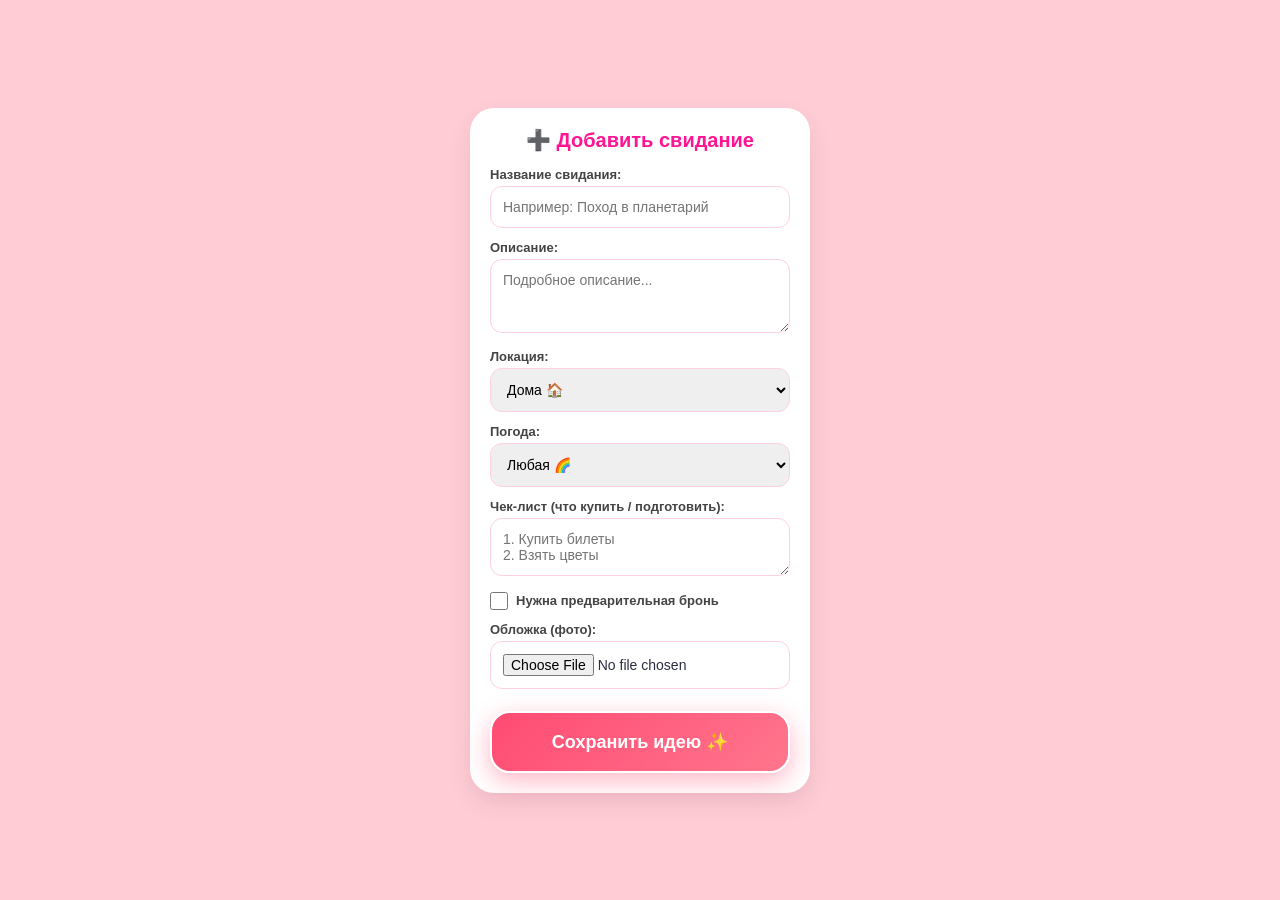
==== templates/admin.html @ 83bc5796 "all bot" ====
<!DOCTYPE html>
<html lang="ru">
<head>
  <meta charset="UTF-8">
  <meta name="viewport" content="width=device-width, initial-scale=1.0">
  <title>Панель Парня</title>
  <link rel="stylesheet" href="/static/css/style.css">
  <style>
    body {
      overflow-y: auto !important;
      padding: 20px 10px;
    }
  </style>
</head>
<body>
  <div class="form-card">
    <h2 style="font-size: 20px; font-weight: 800; color: #ff1493; margin-bottom: 15px; text-align: center;">➕ Добавить свидание</h2>
    <form id="adminForm" onsubmit="saveIdea(event)">
      <div class="form-group">
        <label>Название свидания:</label>
        <input type="text" id="title" class="form-control" required placeholder="Например: Поход в планетарий">
      </div>

      <div class="form-group">
        <label>Описание:</label>
        <textarea id="description" class="form-control" rows="3" required placeholder="Подробное описание..."></textarea>
      </div>

      <div class="form-group">
        <label>Локация:</label>
        <select id="location_type" class="form-control">
          <option value="home">Дома 🏠</option>
          <option value="outside">Вне дома 🌆</option>
        </select>
      </div>

      <div class="form-group">
        <label>Погода:</label>
        <select id="weather_type" class="form-control">
          <option value="any">Любая 🌈</option>
          <option value="sunny">Солнечно ☀️</option>
          <option value="indoor">В помещении 🏢</option>
        </select>
      </div>

      <div class="form-group">
        <label>Чек-лист (что купить / подготовить):</label>
        <textarea id="requirements_text" class="form-control" rows="2" placeholder="1. Купить билеты&#10;2. Взять цветы"></textarea>
      </div>

      <div class="form-group" style="display: flex; align-items: center; gap: 8px;">
        <input type="checkbox" id="requires_booking" style="width: 18px; height: 18px;">
        <label for="requires_booking" style="margin: 0;">Нужна предварительная бронь</label>
      </div>

      <div class="form-group">
        <label>Обложка (фото):</label>
        <input type="file" id="photo" accept="image/*" class="form-control">
      </div>

      <button type="submit" class="main-button" style="width: 100%; margin-top: 10px;">
        Сохранить идею ✨
      </button>
    </form>
  </div>

  <script>
    async function saveIdea(e) {
      e.preventDefault();
      const formData = new FormData();
      formData.append('title', document.getElementById('title').value);
      formData.append('description', document.getElementById('description').value);
      formData.append('location_type', document.getElementById('location_type').value);
      formData.append('weather_type', document.getElementById('weather_type').value);
      formData.append('requirements_text', document.getElementById('requirements_text').value);
      formData.append('requires_booking', document.getElementById('requires_booking').checked);

      const photo = document.getElementById('photo').files[0];
      if (photo) formData.append('photo', photo);

      const res = await fetch('/api/admin/ideas', { method: 'POST', body: formData });
      if (res.ok) {
        alert("Идея успешно добавлена!");
        location.reload();
      }
    }
  </script>
</body>
</html>
---- static/css/style.css ----
:root {
  --primary-pink: #ff4b72;
  --primary-gradient: linear-gradient(135deg, #ff4b72, #ff758c);
  --text-dark: #2b2d42;
}

* {
  box-sizing: border-box;
  margin: 0;
  padding: 0;
  font-family: -apple-system, BlinkMacSystemFont, "Segoe UI", Roboto, Helvetica, Arial, sans-serif;
  user-select: none;
}

body {
  background-color: #ffccd5;
  color: var(--text-dark);
  min-height: 100vh;
  display: flex;
  justify-content: center;
  align-items: center;
  overflow: hidden;
  position: relative;
}

/* Telegram-style фоновый паттерн */
.tg-bg-pattern {
  position: absolute;
  top: 0;
  left: 0;
  width: 100%;
  height: 100%;
  display: grid;
  grid-template-columns: repeat(4, 1fr);
  gap: 30px;
  padding: 20px;
  opacity: 0.25;
  pointer-events: none;
  z-index: 0;
}

.tg-bg-pattern span {
  font-size: 28px;
  display: flex;
  justify-content: center;
  align-items: center;
  animation: floatIcon 4s ease-in-out infinite alternate;
}

.tg-bg-pattern span:nth-child(even) {
  animation-duration: 3s;
  animation-delay: 0.5s;
}

@keyframes floatIcon {
  0% { transform: translateY(0) rotate(-5deg); }
  100% { transform: translateY(-12px) rotate(5deg); }
}

/* Экраны */
.screen {
  width: 100%;
  max-width: 400px;
  min-height: 100vh;
  padding: 20px 16px;
  display: flex;
  flex-direction: column;
  justify-content: center;
  align-items: center;
  text-align: center;
  cursor: pointer;
  z-index: 1;
}

.screen.hidden {
  display: none !important;
}

.screen.active {
  display: flex !important;
}

/* Сцена для движущихся элементов */
.animation-stage {
  position: relative;
  width: 100%;
  height: 160px;
  display: flex;
  align-items: center;
  justify-content: center;
}

/* 1-Й ЭЛЕМЕНТ: Текст, останавливается строго по центру */
.text-bubble {
  position: absolute;
  left: 50%;
  top: 50%;
  transform: translate(-50%, -50%);
  background: #ffffff;
  border: 3px solid #ff4b72;
  padding: 18px 28px;
  border-radius: 24px;
  font-size: 26px;
  font-weight: 800;
  color: var(--text-dark);
  box-shadow: 0 10px 25px rgba(255, 75, 114, 0.25);
  white-space: nowrap;
}

.text-bubble.highlight {
  color: var(--primary-pink);
  font-size: 30px;
}

.text-bubble.multiline {
  white-space: normal;
  line-height: 1.3;
  font-size: 22px;
  width: 90%;
  max-width: 320px;
}

/* Кнопки на 4 шаге */
.final-buttons {
  display: flex;
  flex-direction: column;
  gap: 14px;
  width: 100%;
  max-width: 320px;
  margin-top: 30px;
}

.main-button {
  background: var(--primary-gradient);
  color: #ffffff;
  border: 2px solid #ffffff;
  border-radius: 20px;
  padding: 18px;
  font-size: 18px;
  font-weight: 800;
  cursor: pointer;
  box-shadow: 0 8px 25px rgba(255, 75, 114, 0.4);
}

.main-button:active {
  transform: scale(0.96);
}

.reject-button {
  background: rgba(255, 255, 255, 0.6);
  color: #666666;
  border: none;
  border-radius: 12px;
  padding: 10px 12px;
  font-size: 12px;
  cursor: pointer;
}

/* Экран отказа */
.reject-container {
  display: flex;
  flex-direction: column;
  align-items: center;
}

.reject-title {
  color: #d90429;
  font-size: 32px;
  font-weight: 900;
  margin-bottom: 8px;
}

.reject-text {
  color: #4a4a4a;
  font-size: 16px;
  font-weight: 600;
}

/* Экран категорий */
.button-group {
  display: flex;
  flex-direction: column;
  gap: 14px;
  width: 100%;
  max-width: 320px;
  margin-top: 25px;
}

.filter-btn {
  background: #ffffff;
  color: var(--text-dark);
  border: 2px solid #ffccd5;
  border-radius: 18px;
  padding: 18px;
  font-size: 16px;
  font-weight: 600;
  cursor: pointer;
  transition: transform 0.2s, background-color 0.2s;
}

.filter-btn:active {
  transform: scale(0.97);
  background-color: #ffe6ed;
}

/* Свайпер и карточки */
.swiper {
  width: 100%;
  max-width: 340px;
  height: 480px;
  padding-bottom: 20px;
}

.swiper-slide {
  background: #ffffff;
  border-radius: 24px;
  padding: 16px;
  display: flex;
  flex-direction: column;
  justify-content: space-between;
  box-shadow: 0 12px 30px rgba(255, 75, 114, 0.15);
  border: 2px solid #ffe6ed;
}

.card-img {
  width: 100%;
  height: 200px;
  object-fit: cover;
  border-radius: 16px;
}

.card-title {
  font-size: 20px;
  font-weight: 800;
  color: var(--primary-pink);
  margin-top: 10px;
  text-align: left;
}

.card-desc {
  font-size: 14px;
  color: #555;
  text-align: left;
  margin: 6px 0;
  flex-grow: 1;
  overflow-y: auto;
}

.card-info {
  background: #fff0f3;
  border-radius: 12px;
  padding: 10px;
  font-size: 12px;
  text-align: left;
  margin-bottom: 12px;
}

.card-info-item {
  display: flex;
  align-items: center;
  gap: 6px;
  margin-bottom: 4px;
}

/* Формы */
.form-card {
  background: #ffffff;
  border-radius: 24px;
  padding: 20px;
  width: 100%;
  max-width: 340px;
  box-shadow: 0 10px 25px rgba(0,0,0,0.08);
  text-align: left;
}

.form-group {
  margin-bottom: 12px;
}

.form-group label {
  display: block;
  font-size: 13px;
  font-weight: 600;
  margin-bottom: 4px;
  color: #444;
}

.form-control {
  width: 100%;
  padding: 12px;
  border: 1.5px solid #ffd1dc;
  border-radius: 12px;
  font-size: 14px;
  outline: none;
}

.form-control:focus {
  border-color: var(--primary-pink);
}
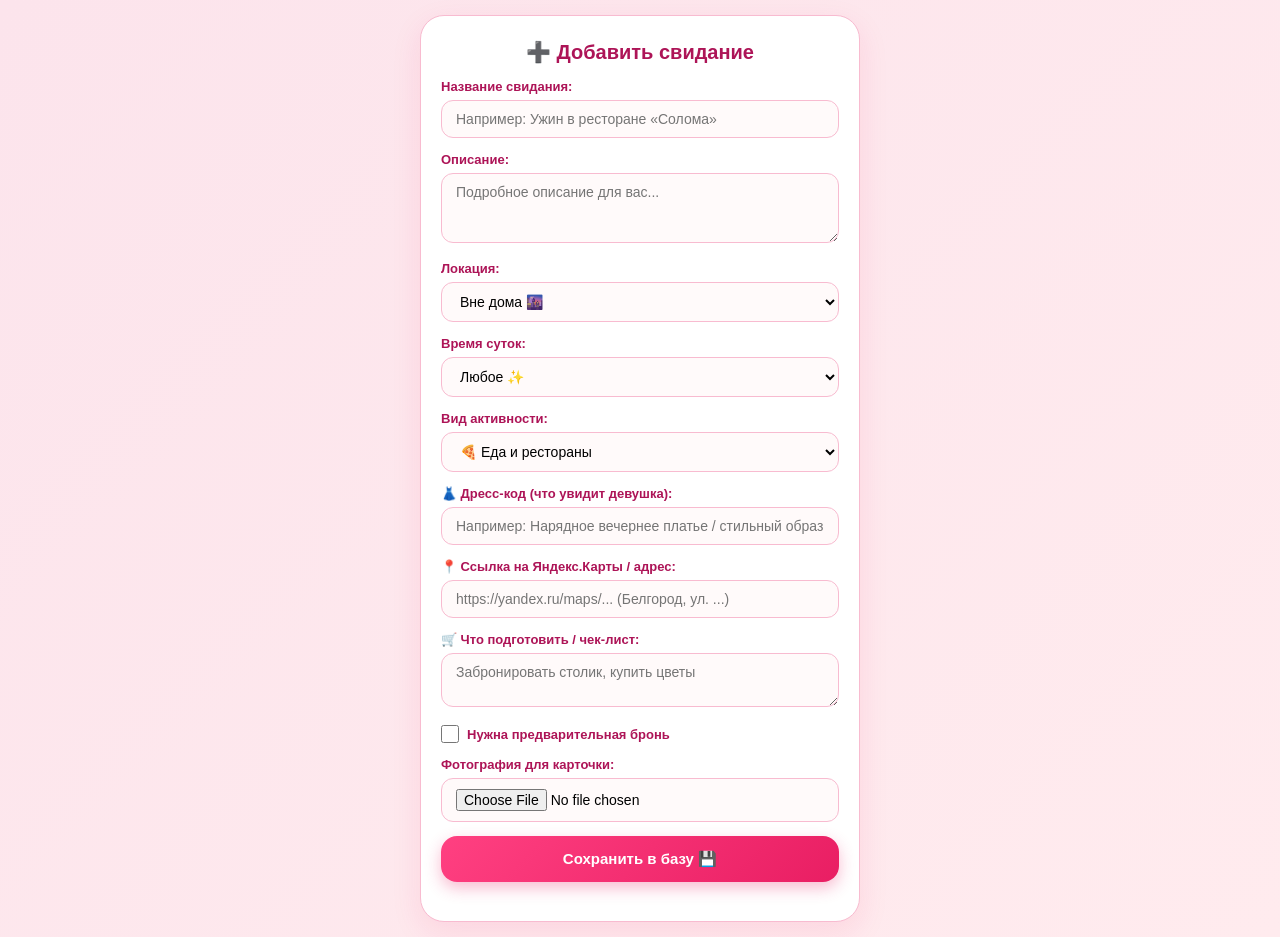
==== commit af943620: "revork all" ====
--- a/templates/admin.html
+++ b/templates/admin.html
@@ -3,85 +3,114 @@
 <head>
   <meta charset="UTF-8">
   <meta name="viewport" content="width=device-width, initial-scale=1.0">
-  <title>Панель Парня</title>
+  <title>Панель Парня — Добавление свиданий</title>
   <link rel="stylesheet" href="/static/css/style.css">
-  <style>
-    body {
-      overflow-y: auto !important;
-      padding: 20px 10px;
-    }
-  </style>
 </head>
 <body>
   <div class="form-card">
-    <h2 style="font-size: 20px; font-weight: 800; color: #ff1493; margin-bottom: 15px; text-align: center;">➕ Добавить свидание</h2>
+    <h2 style="font-size: 20px; font-weight: 800; color: #ad1457; margin-bottom: 15px; text-align: center;">➕ Добавить свидание</h2>
     <form id="adminForm" onsubmit="saveIdea(event)">
       <div class="form-group">
         <label>Название свидания:</label>
-        <input type="text" id="title" class="form-control" required placeholder="Например: Поход в планетарий">
+        <input type="text" id="title" class="form-control" required placeholder="Например: Ужин в ресторане «Солома»">
       </div>
 
       <div class="form-group">
         <label>Описание:</label>
-        <textarea id="description" class="form-control" rows="3" required placeholder="Подробное описание..."></textarea>
+        <textarea id="description" class="form-control" rows="3" required placeholder="Подробное описание для вас..."></textarea>
       </div>
 
       <div class="form-group">
         <label>Локация:</label>
         <select id="location_type" class="form-control">
+          <option value="outside">Вне дома 🌆</option>
           <option value="home">Дома 🏠</option>
-          <option value="outside">Вне дома 🌆</option>
         </select>
       </div>
 
       <div class="form-group">
-        <label>Погода:</label>
-        <select id="weather_type" class="form-control">
-          <option value="any">Любая 🌈</option>
-          <option value="sunny">Солнечно ☀️</option>
-          <option value="indoor">В помещении 🏢</option>
+        <label>Время суток:</label>
+        <select id="time_type" class="form-control">
+          <option value="any">Любое ✨</option>
+          <option value="night">Вечер 🌙</option>
+          <option value="day">День ☀️</option>
         </select>
       </div>
 
       <div class="form-group">
-        <label>Чек-лист (что купить / подготовить):</label>
-        <textarea id="requirements_text" class="form-control" rows="2" placeholder="1. Купить билеты&#10;2. Взять цветы"></textarea>
+        <label>Вид активности:</label>
+        <select id="activity_type" class="form-control">
+          <option value="food">🍕 Еда и рестораны</option>
+          <option value="relax">🛋️ Уют и релакс</option>
+          <option value="active">🏃 Движ и спорт</option>
+        </select>
+      </div>
+
+      <div class="form-group">
+        <label>👗 Дресс-код (что увидит девушка):</label>
+        <input type="text" id="dress_code" class="form-control" placeholder="Например: Нарядное вечернее платье / стильный образ ✨">
+      </div>
+
+      <div class="form-group">
+        <label>📍 Ссылка на Яндекс.Карты / адрес:</label>
+        <input type="text" id="place_link" class="form-control" placeholder="https://yandex.ru/maps/... (Белгород, ул. ...)">
+      </div>
+
+      <div class="form-group">
+        <label>🛒 Что подготовить / чек-лист:</label>
+        <textarea id="requirements_text" class="form-control" rows="2" placeholder="Забронировать столик, купить цветы"></textarea>
       </div>
 
       <div class="form-group" style="display: flex; align-items: center; gap: 8px;">
-        <input type="checkbox" id="requires_booking" style="width: 18px; height: 18px;">
-        <label for="requires_booking" style="margin: 0;">Нужна предварительная бронь</label>
+        <input type="checkbox" id="requires_booking" style="width: 18px; height: 18px; accent-color: #e91e63;">
+        <label for="requires_booking" style="margin: 0; cursor: pointer;">Нужна предварительная бронь</label>
       </div>
 
       <div class="form-group">
-        <label>Обложка (фото):</label>
-        <input type="file" id="photo" accept="image/*" class="form-control">
+        <label>Фотография для карточки:</label>
+        <input type="file" id="photo" class="form-control" accept="image/*">
       </div>
 
-      <button type="submit" class="main-button" style="width: 100%; margin-top: 10px;">
-        Сохранить идею ✨
-      </button>
+      <button type="submit" class="btn btn-primary" style="margin-top: 10px;">Сохранить в базу 💾</button>
     </form>
+    <div id="statusMsg" style="text-align: center; margin-top: 15px; font-weight: bold;"></div>
   </div>
 
   <script>
     async function saveIdea(e) {
       e.preventDefault();
+      const status = document.getElementById('statusMsg');
+      status.textContent = 'Сохраняем...';
+      status.style.color = '#333';
+
       const formData = new FormData();
       formData.append('title', document.getElementById('title').value);
       formData.append('description', document.getElementById('description').value);
       formData.append('location_type', document.getElementById('location_type').value);
-      formData.append('weather_type', document.getElementById('weather_type').value);
+      formData.append('time_type', document.getElementById('time_type').value);
+      formData.append('activity_type', document.getElementById('activity_type').value);
+      formData.append('dress_code', document.getElementById('dress_code').value);
+      formData.append('place_link', document.getElementById('place_link').value);
       formData.append('requirements_text', document.getElementById('requirements_text').value);
       formData.append('requires_booking', document.getElementById('requires_booking').checked);
 
-      const photo = document.getElementById('photo').files[0];
-      if (photo) formData.append('photo', photo);
+      const photoInput = document.getElementById('photo');
+      if (photoInput.files.length > 0) {
+        formData.append('photo', photoInput.files[0]);
+      }
 
-      const res = await fetch('/api/admin/ideas', { method: 'POST', body: formData });
-      if (res.ok) {
-        alert("Идея успешно добавлена!");
-        location.reload();
+      try {
+        const res = await fetch('/api/admin/ideas', {
+          method: 'POST',
+          body: formData
+        });
+        if (!res.ok) throw new Error(`Ошибка ${res.status}`);
+        status.textContent = '✅ Свидание успешно добавлено в базу!';
+        status.style.color = '#2e7d32';
+        document.getElementById('adminForm').reset();
+      } catch (err) {
+        status.textContent = '❌ Ошибка: ' + err.message;
+        status.style.color = '#c62828';
       }
     }
   </script>
--- a/static/css/style.css
+++ b/static/css/style.css
@@ -1,7 +1,8 @@
 :root {
-  --primary-pink: #ff4b72;
-  --primary-gradient: linear-gradient(135deg, #ff4b72, #ff758c);
-  --text-dark: #2b2d42;
+  --primary-pink: #ff1493;
+  --soft-pink: #fce4ec;
+  --deep-pink: #ad1457;
+  --bg-gradient: linear-gradient(135deg, #fce4ec 0%, #ffebee 100%);
 }
 
 * {
@@ -9,291 +10,74 @@
   margin: 0;
   padding: 0;
   font-family: -apple-system, BlinkMacSystemFont, "Segoe UI", Roboto, Helvetica, Arial, sans-serif;
-  user-select: none;
 }
 
 body {
-  background-color: #ffccd5;
-  color: var(--text-dark);
+  background: var(--bg-gradient);
   min-height: 100vh;
   display: flex;
   justify-content: center;
   align-items: center;
-  overflow: hidden;
-  position: relative;
+  padding: 15px;
 }
 
-/* Telegram-style фоновый паттерн */
-.tg-bg-pattern {
-  position: absolute;
-  top: 0;
-  left: 0;
-  width: 100%;
-  height: 100%;
-  display: grid;
-  grid-template-columns: repeat(4, 1fr);
-  gap: 30px;
-  padding: 20px;
-  opacity: 0.25;
-  pointer-events: none;
-  z-index: 0;
-}
-
-.tg-bg-pattern span {
-  font-size: 28px;
-  display: flex;
-  justify-content: center;
-  align-items: center;
-  animation: floatIcon 4s ease-in-out infinite alternate;
-}
-
-.tg-bg-pattern span:nth-child(even) {
-  animation-duration: 3s;
-  animation-delay: 0.5s;
-}
-
-@keyframes floatIcon {
-  0% { transform: translateY(0) rotate(-5deg); }
-  100% { transform: translateY(-12px) rotate(5deg); }
-}
-
-/* Экраны */
-.screen {
-  width: 100%;
-  max-width: 400px;
-  min-height: 100vh;
-  padding: 20px 16px;
-  display: flex;
-  flex-direction: column;
-  justify-content: center;
-  align-items: center;
-  text-align: center;
-  cursor: pointer;
-  z-index: 1;
-}
-
-.screen.hidden {
-  display: none !important;
-}
-
-.screen.active {
-  display: flex !important;
-}
-
-/* Сцена для движущихся элементов */
-.animation-stage {
-  position: relative;
-  width: 100%;
-  height: 160px;
-  display: flex;
-  align-items: center;
-  justify-content: center;
-}
-
-/* 1-Й ЭЛЕМЕНТ: Текст, останавливается строго по центру */
-.text-bubble {
-  position: absolute;
-  left: 50%;
-  top: 50%;
-  transform: translate(-50%, -50%);
-  background: #ffffff;
-  border: 3px solid #ff4b72;
-  padding: 18px 28px;
-  border-radius: 24px;
-  font-size: 26px;
-  font-weight: 800;
-  color: var(--text-dark);
-  box-shadow: 0 10px 25px rgba(255, 75, 114, 0.25);
-  white-space: nowrap;
-}
-
-.text-bubble.highlight {
-  color: var(--primary-pink);
-  font-size: 30px;
-}
-
-.text-bubble.multiline {
-  white-space: normal;
-  line-height: 1.3;
-  font-size: 22px;
-  width: 90%;
-  max-width: 320px;
-}
-
-/* Кнопки на 4 шаге */
-.final-buttons {
-  display: flex;
-  flex-direction: column;
-  gap: 14px;
-  width: 100%;
-  max-width: 320px;
-  margin-top: 30px;
-}
-
-.main-button {
-  background: var(--primary-gradient);
-  color: #ffffff;
-  border: 2px solid #ffffff;
-  border-radius: 20px;
-  padding: 18px;
-  font-size: 18px;
-  font-weight: 800;
-  cursor: pointer;
-  box-shadow: 0 8px 25px rgba(255, 75, 114, 0.4);
-}
-
-.main-button:active {
-  transform: scale(0.96);
-}
-
-.reject-button {
-  background: rgba(255, 255, 255, 0.6);
-  color: #666666;
-  border: none;
-  border-radius: 12px;
-  padding: 10px 12px;
-  font-size: 12px;
-  cursor: pointer;
-}
-
-/* Экран отказа */
-.reject-container {
-  display: flex;
-  flex-direction: column;
-  align-items: center;
-}
-
-.reject-title {
-  color: #d90429;
-  font-size: 32px;
-  font-weight: 900;
-  margin-bottom: 8px;
-}
-
-.reject-text {
-  color: #4a4a4a;
-  font-size: 16px;
-  font-weight: 600;
-}
-
-/* Экран категорий */
-.button-group {
-  display: flex;
-  flex-direction: column;
-  gap: 14px;
-  width: 100%;
-  max-width: 320px;
-  margin-top: 25px;
-}
-
-.filter-btn {
-  background: #ffffff;
-  color: var(--text-dark);
-  border: 2px solid #ffccd5;
-  border-radius: 18px;
-  padding: 18px;
-  font-size: 16px;
-  font-weight: 600;
-  cursor: pointer;
-  transition: transform 0.2s, background-color 0.2s;
-}
-
-.filter-btn:active {
-  transform: scale(0.97);
-  background-color: #ffe6ed;
-}
-
-/* Свайпер и карточки */
-.swiper {
-  width: 100%;
-  max-width: 340px;
-  height: 480px;
-  padding-bottom: 20px;
-}
-
-.swiper-slide {
-  background: #ffffff;
-  border-radius: 24px;
-  padding: 16px;
-  display: flex;
-  flex-direction: column;
-  justify-content: space-between;
-  box-shadow: 0 12px 30px rgba(255, 75, 114, 0.15);
-  border: 2px solid #ffe6ed;
-}
-
-.card-img {
-  width: 100%;
-  height: 200px;
-  object-fit: cover;
-  border-radius: 16px;
-}
-
-.card-title {
-  font-size: 20px;
-  font-weight: 800;
-  color: var(--primary-pink);
-  margin-top: 10px;
-  text-align: left;
-}
-
-.card-desc {
-  font-size: 14px;
-  color: #555;
-  text-align: left;
-  margin: 6px 0;
-  flex-grow: 1;
-  overflow-y: auto;
-}
-
-.card-info {
-  background: #fff0f3;
-  border-radius: 12px;
-  padding: 10px;
-  font-size: 12px;
-  text-align: left;
-  margin-bottom: 12px;
-}
-
-.card-info-item {
-  display: flex;
-  align-items: center;
-  gap: 6px;
-  margin-bottom: 4px;
-}
-
-/* Формы */
 .form-card {
   background: #ffffff;
   border-radius: 24px;
-  padding: 20px;
+  padding: 24px 20px;
   width: 100%;
-  max-width: 340px;
-  box-shadow: 0 10px 25px rgba(0,0,0,0.08);
-  text-align: left;
+  max-width: 440px;
+  box-shadow: 0 10px 30px rgba(233, 30, 99, 0.1);
+  border: 1px solid #f8bbd0;
 }
 
 .form-group {
-  margin-bottom: 12px;
+  margin-bottom: 14px;
 }
 
 .form-group label {
   display: block;
   font-size: 13px;
-  font-weight: 600;
-  margin-bottom: 4px;
-  color: #444;
+  font-weight: 700;
+  color: #ad1457;
+  margin-bottom: 6px;
 }
 
 .form-control {
   width: 100%;
-  padding: 12px;
-  border: 1.5px solid #ffd1dc;
+  padding: 10px 14px;
   border-radius: 12px;
+  border: 1.5px solid #f8bbd0;
+  outline: none;
   font-size: 14px;
-  outline: none;
+  background: #fffafa;
+  transition: border-color 0.2s;
 }
 
 .form-control:focus {
-  border-color: var(--primary-pink);
+  border-color: #e91e63;
+  background: #ffffff;
+}
+
+.btn {
+  display: block;
+  width: 100%;
+  padding: 14px;
+  border-radius: 16px;
+  border: none;
+  font-size: 15px;
+  font-weight: 700;
+  cursor: pointer;
+  text-align: center;
+  transition: transform 0.15s ease, opacity 0.2s ease;
+}
+
+.btn:active {
+  transform: scale(0.97);
+}
+
+.btn-primary {
+  background: linear-gradient(135deg, #ff4081, #e91e63);
+  color: #ffffff;
+  box-shadow: 0 6px 16px rgba(233, 30, 99, 0.3);
 }
